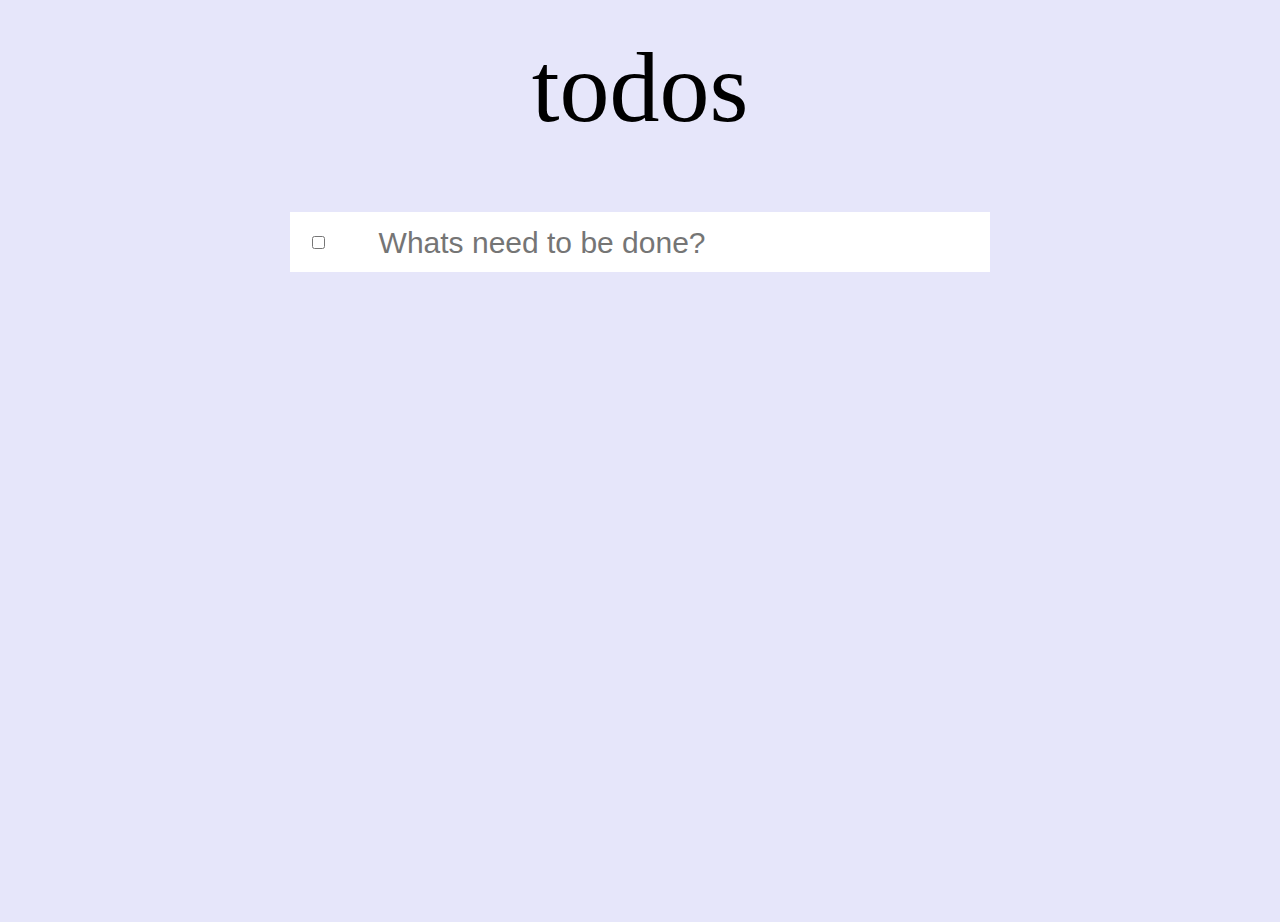
==== index.html @ 90d9d46f "localstorageを利用してtodo情報を記録するように変更" ====
<!DOCUMENT html>
<head>
        <link rel="stylesheet" type="text/css" href="./todo.css">
</head>
<body>
    <div class="main">
        <h1>todos</h1>
        <table id="todo_input">
        </table>
    </div>
    <script type="text/javascript" src="./todo.js"></script>
    <script type="text/javascript">
        init();
    </script>
</body>
---- todo.css ----
body{
    background-color: lavender;
}
.main {
    width: 700px;
    height: 100%;
    margin-right: auto;
    margin-left: auto;
}
.main h1{
    margin-top: 30px;
    font-size: 100px;
    text-align: center;
    font-weight: 100;
}

.main table#todo_input {
    width: 100%;
    height: 60px;
    background-color: white;

}

th.checkbox_th {
    width: 50px;
}

th.text_th {
    width: 620px;
}

th.input_th {
    width: 620px;
}

th.erase_th {
    width: 25px;
}


table#todo_input input[type="text"] {
    margin-top: 3px;
    margin-bottom: -15px;
    text-indent: 1em;
    font-size: 30px;
    font-weight: 100;
    height: 50px;
    width:100%;
    border: none;
}

.main table#todo_input tr.todo {
    width: 700px;
    height: 60px;
}

.main table#todo_input tr.todo th.text_th {
    text-align: left;
    width: 630px;
    margin-top: 0px;
    margin-bottom: -15px;
    text-indent: 1em;
    font-size: 30px;
    font-weight: 100;
    height: 50px;
    border: none;
    text-decoration: none;
}

.main table#todo_input tr.todo th.text_ths {
    text-align: left;
    width: 630px;
    margin-top: 0px;
    margin-bottom: -15px;
    text-indent: 1em;
    font-size: 30px;
    font-weight: 100;
    height: 50px;
    border: none;
    color: gainsboro;
    text-decoration: line-through;
}
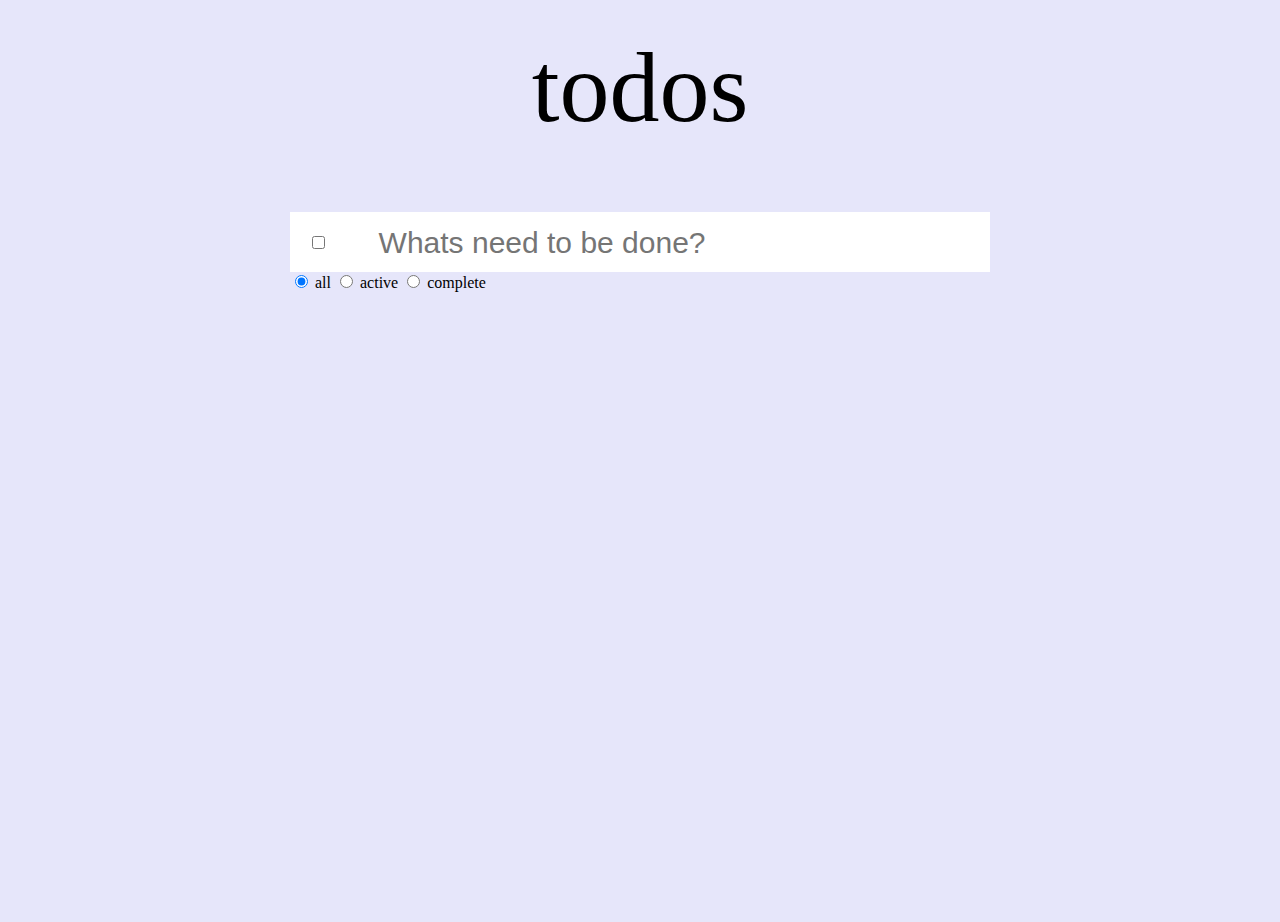
==== commit 5e8105aa: "ラジオボタンを追加" ====
--- a/index.html
+++ b/index.html
@@ -7,8 +7,14 @@
         <h1>todos</h1>
         <table id="todo_input">
         </table>
+        <div class="radio">
+            <input type="radio" name="filter" value="all" checked=true> all
+            <input type="radio" name="filter" value="active"> active
+            <input type="radio" name="filter" value="done"> complete
+        </div>
     </div>
     <script type="text/javascript" src="./todo.js"></script>
+    <script type="text/javascript" src="./storage.js"></script>
     <script type="text/javascript">
         init();
     </script>
